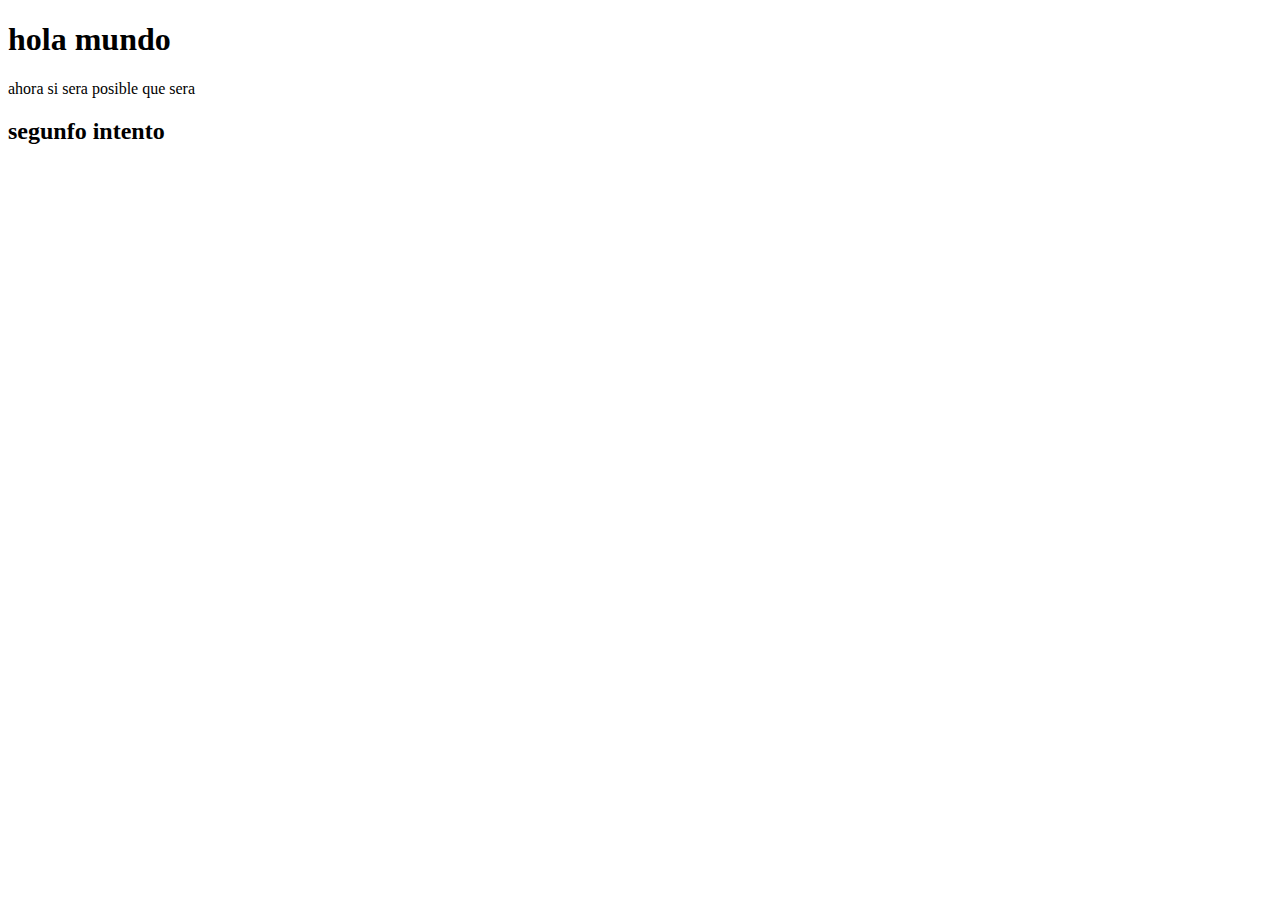
==== index.html @ 74957de2 "solucion" ====
<!DOCTYPE html>
<html lang="en">
<head>
    <link rel="stylesheet" href="styles.css">
    <meta charset="UTF-8">
    <meta name="viewport" content="width=device-width, initial-scale=1.0">
    <title>Porfolio | Fabiotclr</title>
</head>
<body>
    <h1>hola mundo</h1>

   <p class="texto">ahora si sera posible  que sera
   </p>

   <h2>segunfo intento</h2>
</body>
</html>
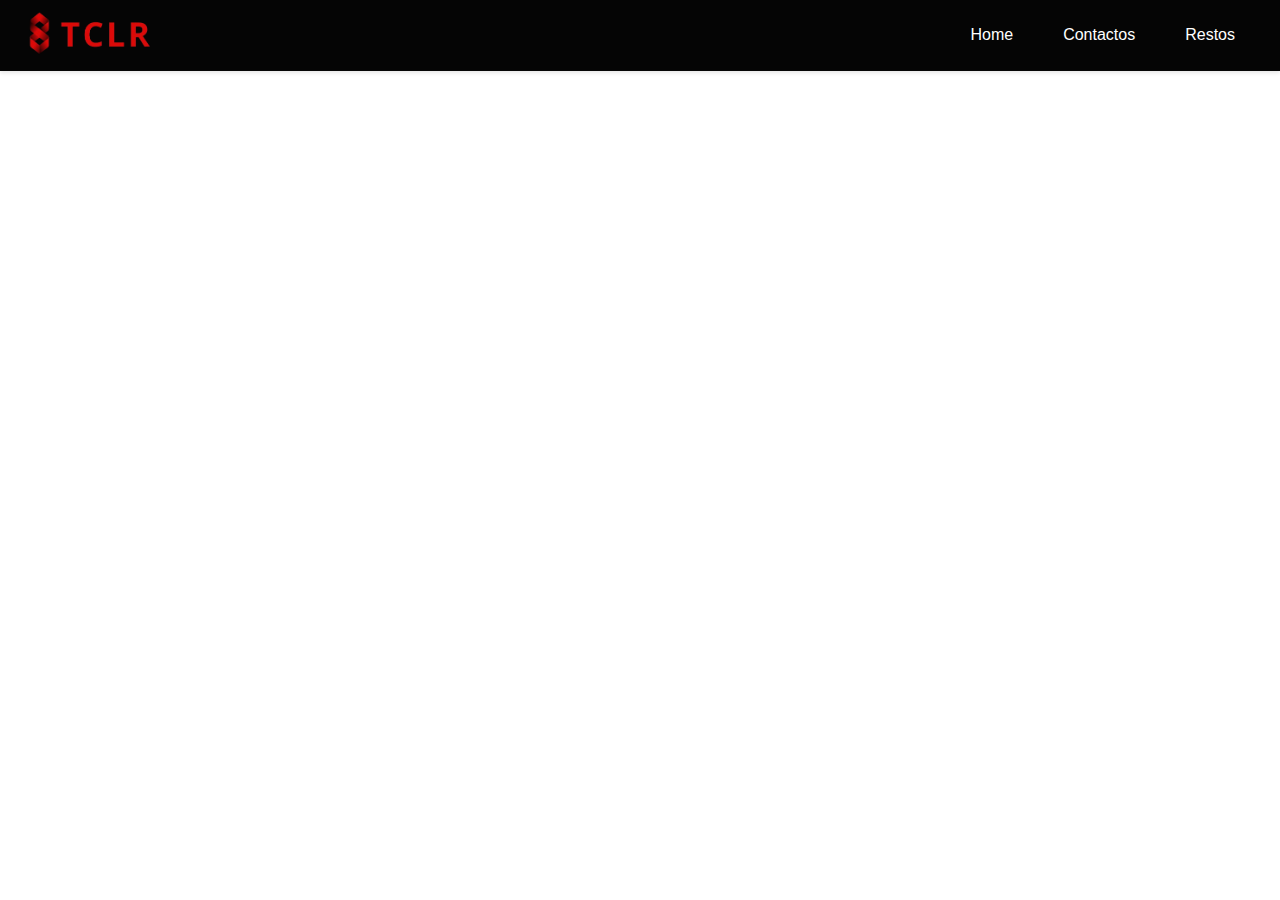
==== commit 7942de73: "formulario" ====
--- a/index.html
+++ b/index.html
@@ -1,17 +1,36 @@
 <!DOCTYPE html>
 <html lang="en">
 <head>
-    <link rel="stylesheet" href="styles.css">
     <meta charset="UTF-8">
     <meta name="viewport" content="width=device-width, initial-scale=1.0">
     <title>Porfolio | Fabiotclr</title>
+    <link rel="shortcut icon" href="/public/img/ftcl.ico" type="image/x-icon">
+    <link rel="icons" href="https://cdnjs.cloudflare.com/ajax/libs/font-awesome/6.5.2/css/all.min.css">
+    <link rel="stylesheet" href="/public/styles/styles.css">    
+    
 </head>
 <body>
-    <h1>hola mundo</h1>
-
-   <p class="texto">ahora si sera posible  que sera
-   </p>
-
-   <h2>segunfo intento</h2>
+    <header>
+        <nav class="navbar">
+            <div class="logo">
+                <a href="#"><img src="/public/img/logo.png" alt=""></a>
+            </div>
+            <ul class="nav-links">
+                <li><a href="#">Home</a></li>
+                <li><a href="#">Contactos</a></li>
+                <li><a href="#">Restos</a></li>
+            </ul>
+            <svg xmlns="http://www.w3.org/2000/svg" viewBox="0 0 448 512" max-width= "100%"  width="30px"><path fill="#ffffff" d="M0 96C0 78.3 14.3 64 32 64H416c17.7 0 32 14.3 32 32s-14.3 32-32 32H32C14.3 128 0 113.7 0 96zM0 256c0-17.7 14.3-32 32-32H416c17.7 0 32 14.3 32 32s-14.3 32-32 32H32c-17.7 0-32-14.3-32-32zM448 416c0 17.7-14.3 32-32 32H32c-17.7 0-32-14.3-32-32s14.3-32 32-32H416c17.7 0 32 14.3 32 32z"/></svg>
+            <div class="burger">
+                <div class="line1">Home</div>
+                <div class="line2">Contactos</div>
+                <div class="line3">Restos</div>
+            </div>
+        </nav>
+    </header>
+    <main>
+        
+    </main>    
+    <script src="script.js"></script>
 </body>
-</html>+</html>
--- a/public/styles/styles.css
+++ b/public/styles/styles.css
@@ -0,0 +1,107 @@
+body {
+    margin: 0;
+    font-family:  "open san", sans-serif;
+}
+
+.navbar {
+    display: flex;
+    justify-content: space-between;
+    align-items: center;
+    background-color: #050505;
+    padding: 10px 20px;
+    box-shadow: 0 2px 4px rgba(0, 0, 0, 0.1);
+}
+
+.navbar svg{
+    display: none;
+}
+
+.logo a img{
+    width: 140px;
+}
+.nav-links {
+    list-style: none;
+    display: flex;
+    margin: 0;
+    padding: 0;
+}
+
+.nav-links li {
+    margin: 0 15px;
+}
+
+.nav-links a {
+    text-decoration: none;
+    font-size: 16px;
+    color: #000;
+    padding: 5px 10px;
+    border-radius: 5px;
+    transition: background-color 0.3s ease, color 0.3s ease;
+}
+
+.nav-links a {
+    
+    color: #fff;
+}
+
+.nav-links a:hover {
+    color: #ff0000;
+    
+}
+
+/* .nav-links a:hover::after {
+    content: '';
+    
+    position: absolute;
+    bottom: 0;
+    left: 0;
+    width: 100%;
+    height: 2px;
+    background: linear-gradient(to right, #b47dcd, #e878a2, #eb85ab);
+    z-index: 1;
+    transform: scaleX(0);
+    transform-origin: left;
+    transition: transform 0.5s ease-in-out;
+} */
+/* .nav-links a:nth-child(1) {
+    color: #ff0000;
+}
+
+.nav-links a:nth-child(2) {
+    color: #000;
+}
+
+.nav-links a:nth-child(3) {
+    color: #ff0000;
+} */
+
+.burger {
+    display: none;
+    cursor: pointer;
+}
+
+.burger div {
+    width: 25px;
+    height: 3px;
+    background-color: #000;
+    margin: 5px;
+    transition: all 0.3s ease;
+}
+
+/* Responsive Styles */
+@media (max-width: 768px) {
+    .nav-links {
+        display: none;
+        flex-direction: column;
+        width: 100%;
+        position: absolute;
+        top: 60px;
+        left: 0;
+        background-color
+    }
+    
+    .navbar svg{
+        display: block;
+        color: #fff;
+    }
+}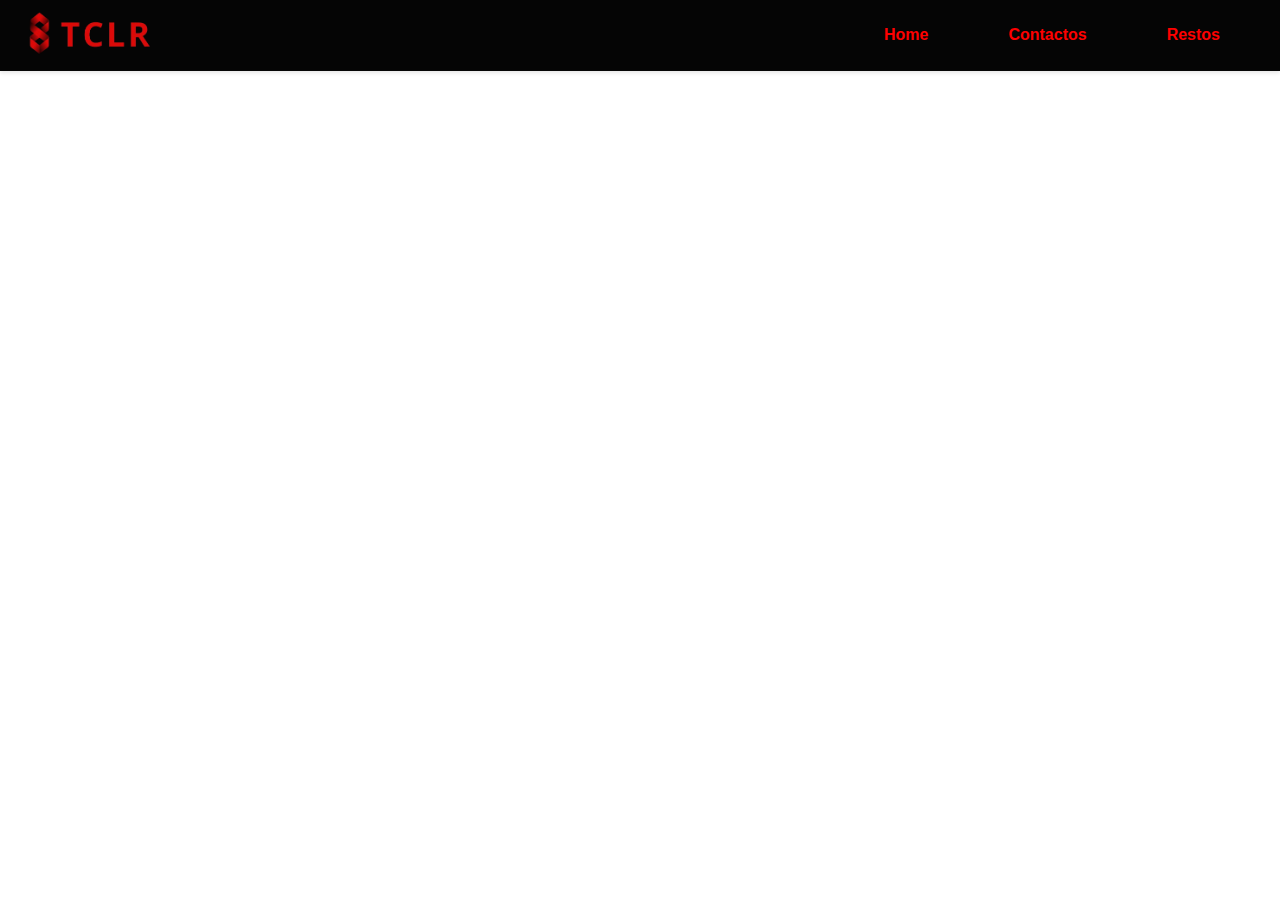
==== commit 3ad06698: "geometric calculation" ====
--- a/index.html
+++ b/index.html
@@ -13,12 +13,18 @@
     <header>
         <nav class="navbar">
             <div class="logo">
-                <a href="#"><img src="/public/img/logo.png" alt=""></a>
+                <a href="https://fabiotcelr.github.io/Nodo_Aztro_Fabio_Leon_Torres/"><img src="/public/img/logo.png" alt=""></a>
             </div>
-            <ul class="nav-links">
-                <li><a href="#">Home</a></li>
-                <li><a href="#">Contactos</a></li>
-                <li><a href="#">Restos</a></li>
+            <ul class="nav-links" id="menu-des">
+                <li>
+                    <a href="#">Home</a>
+                </li>
+                <li>
+                    <a href="#">Contactos</a>
+                </li>
+                <li>
+                    <a href="#">Restos</a>
+                </li>
             </ul>
             <svg xmlns="http://www.w3.org/2000/svg" viewBox="0 0 448 512" max-width= "100%"  width="30px"><path fill="#ffffff" d="M0 96C0 78.3 14.3 64 32 64H416c17.7 0 32 14.3 32 32s-14.3 32-32 32H32C14.3 128 0 113.7 0 96zM0 256c0-17.7 14.3-32 32-32H416c17.7 0 32 14.3 32 32s-14.3 32-32 32H32c-17.7 0-32-14.3-32-32zM448 416c0 17.7-14.3 32-32 32H32c-17.7 0-32-14.3-32-32s14.3-32 32-32H416c17.7 0 32 14.3 32 32z"/></svg>
             <div class="burger">
@@ -30,7 +36,10 @@
     </header>
     <main>
         
-    </main>    
-    <script src="script.js"></script>
+    </main>
+    <footer>
+
+    </footer>    
+    <script src="/public/logic/script.js"></script>
 </body>
 </html>
--- a/public/styles/styles.css
+++ b/public/styles/styles.css
@@ -10,6 +10,34 @@
     background-color: #050505;
     padding: 10px 20px;
     box-shadow: 0 2px 4px rgba(0, 0, 0, 0.1);
+}
+#menu-des li a{
+    position: relative;
+    font-weight:bold;
+    color:#ff0000;
+    margin: 0px 15px;
+}
+
+#menu-des li a:hover{
+    color:#fff;
+}
+
+#menu-des li a:after{
+    position: absolute;
+    bottom: -7px;
+    left: 0px;
+    width: 100%;
+    height: 4px;
+    background-color: #ff0000;
+    content: "";
+    opacity: 0;
+    transition: opacity 0.3s ease 0s, transform 0.4s ease 0s;
+    transform: translatex(-20px);  
+        
+}
+#menu-des li a:hover:after{
+    opacity:1;
+    transform: translatex(1px);
 }
 
 .navbar svg{
@@ -97,7 +125,7 @@
         position: absolute;
         top: 60px;
         left: 0;
-        background-color
+        
     }
     
     .navbar svg{
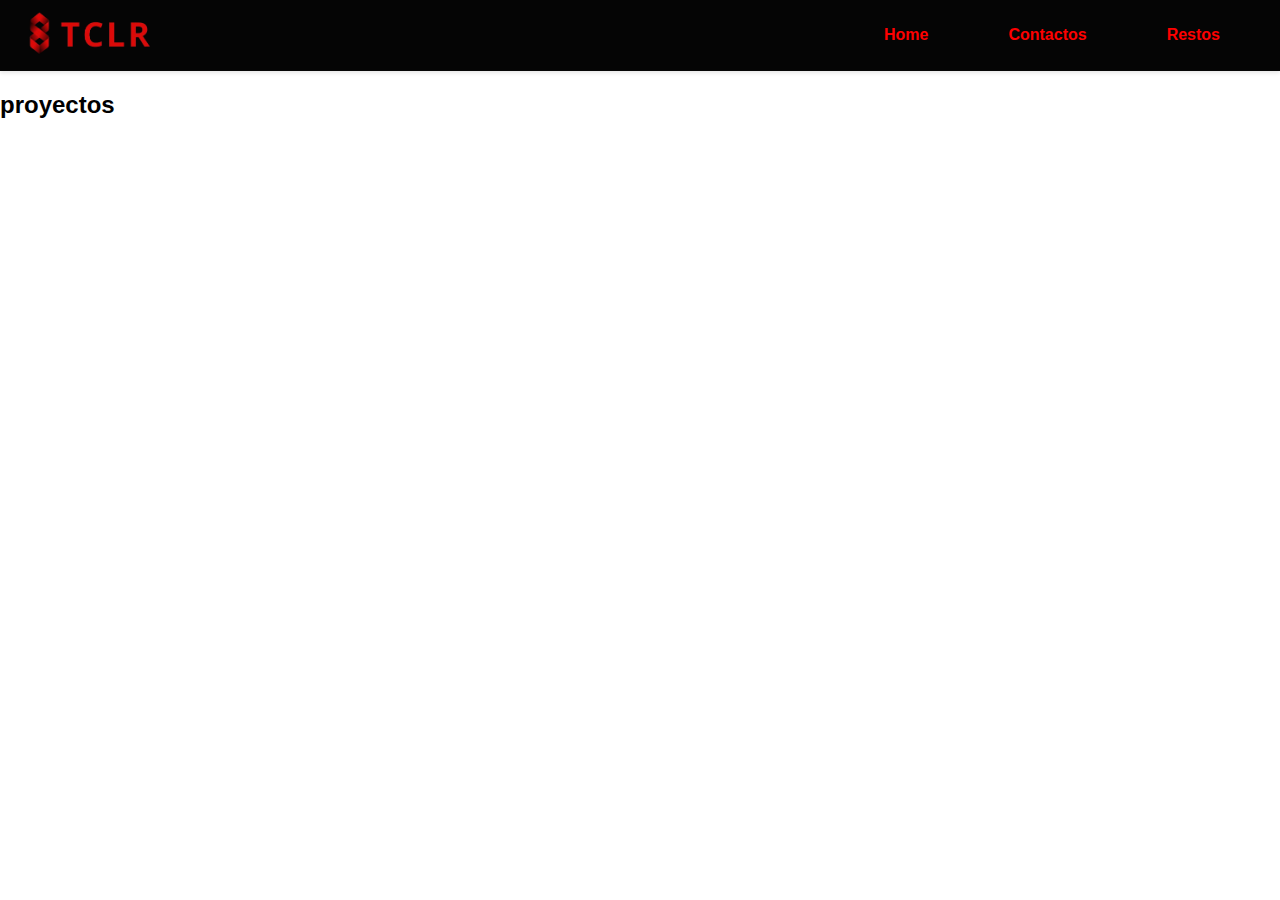
==== commit 3eaf522a: "porfolio challenge" ====
--- a/index.html
+++ b/index.html
@@ -35,7 +35,11 @@
         </nav>
     </header>
     <main>
-        
+        <div class="content">
+            <h2>proyectos</h2>
+           <div class="challenges"></div> 
+            
+        </div>
     </main>
     <footer>
 
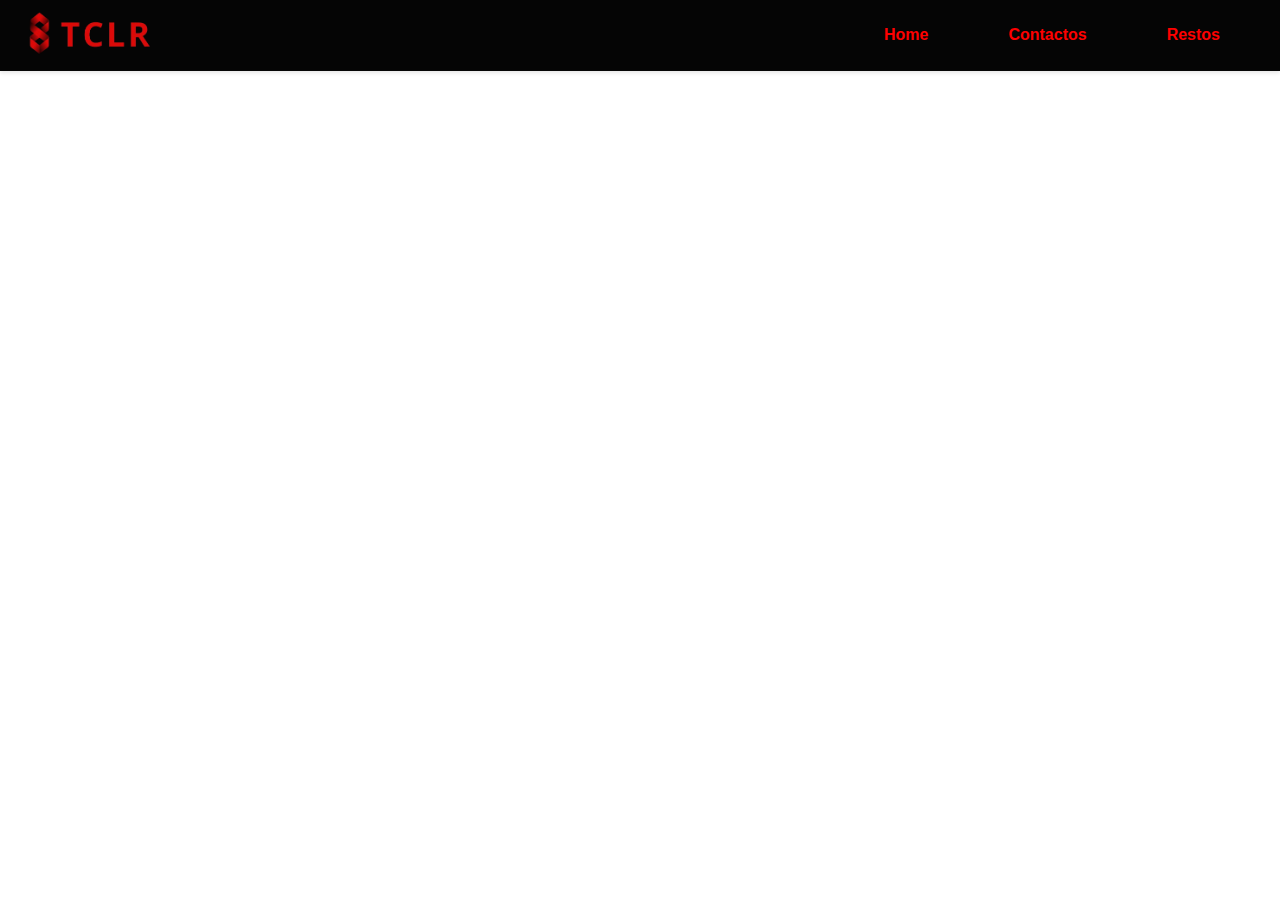
==== commit 6deb20b3: "cambio" ====
--- a/index.html
+++ b/index.html
@@ -6,7 +6,7 @@
     <title>Porfolio | Fabiotclr</title>
     <link rel="shortcut icon" href="/public/img/ftcl.ico" type="image/x-icon">
     <link rel="icons" href="https://cdnjs.cloudflare.com/ajax/libs/font-awesome/6.5.2/css/all.min.css">
-    <link rel="stylesheet" href="/public/styles/styles.css">    
+    <link rel="stylesheet" href="./public/styles/styles.css">    
     
 </head>
 <body>
@@ -36,8 +36,6 @@
     </header>
     <main>
         <div class="content">
-            <h2>proyectos</h2>
-           <div class="challenges"></div> 
             
         </div>
     </main>
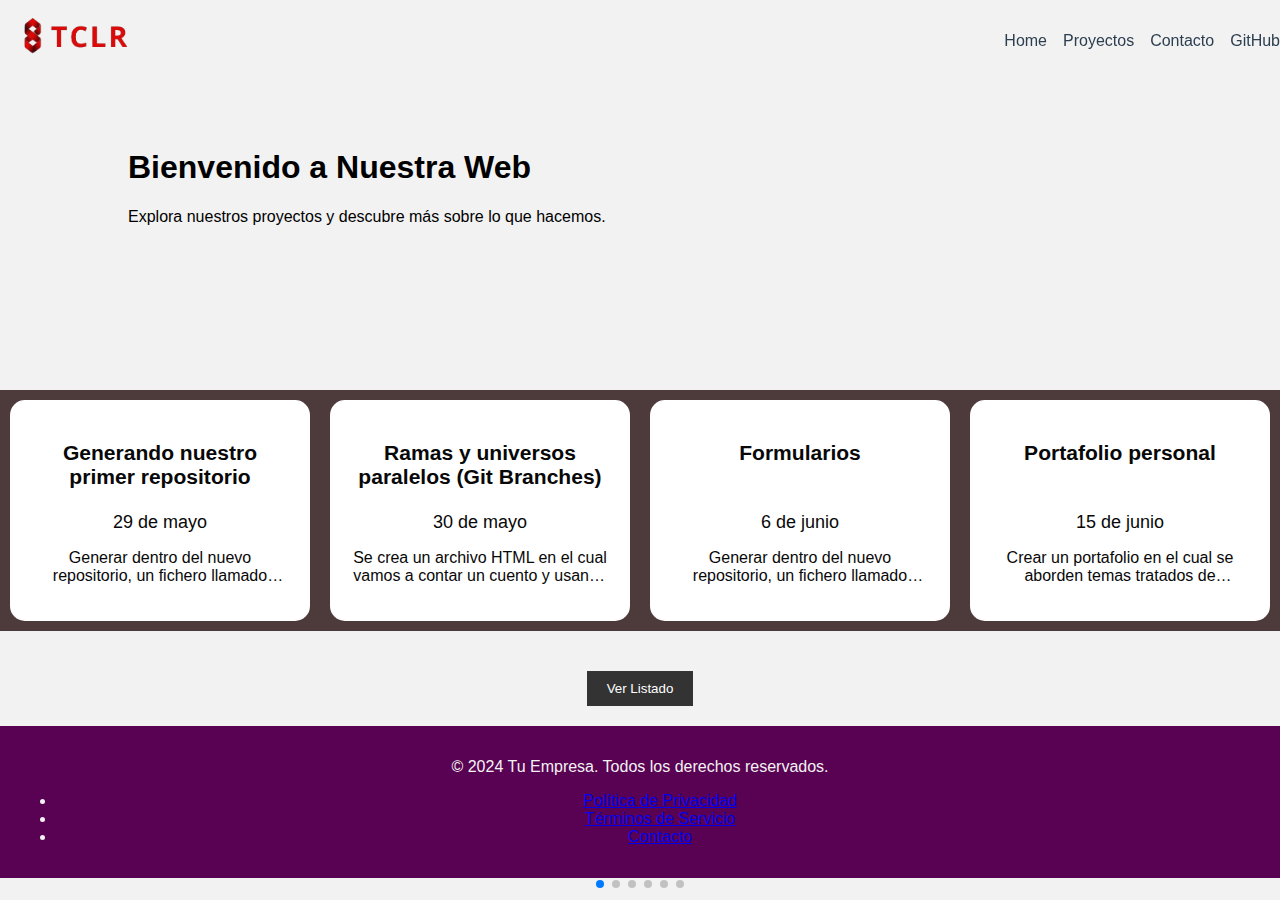
==== commit 2318e9a3: "✨Update cards  url by js" ====
--- a/index.html
+++ b/index.html
@@ -3,45 +3,70 @@
 <head>
     <meta charset="UTF-8">
     <meta name="viewport" content="width=device-width, initial-scale=1.0">
-    <title>Porfolio | Fabiotclr</title>
-    <link rel="shortcut icon" href="/public/img/ftcl.ico" type="image/x-icon">
-    <link rel="icons" href="https://cdnjs.cloudflare.com/ajax/libs/font-awesome/6.5.2/css/all.min.css">
-    <link rel="stylesheet" href="./public/styles/styles.css">    
-    
+    <title>Projects Carousel</title>
+    <link rel="stylesheet" href="./public/styles/styles.css">
+    <link rel="stylesheet" href="https://unpkg.com/swiper/swiper-bundle.min.css">
+    <link rel="stylesheet" href="https://cdnjs.cloudflare.com/ajax/libs/font-awesome/6.5.2/css/all.min.css" integrity="sha512-SnH5WK+bZxgPHs44uWIX+LLJAJ9/2PkPKZ5QiAj6Ta86w+fsb2TkcmfRyVX3pBnMFcV7oQPJkl9QevSCWr3W6A==" crossorigin="anonymous" referrerpolicy="no-referrer" />
 </head>
 <body>
-    <header>
-        <nav class="navbar">
-            <div class="logo">
-                <a href="https://fabiotcelr.github.io/Nodo_Aztro_Fabio_Leon_Torres/"><img src="/public/img/logo.png" alt=""></a>
+    <header class="header">
+        <div class="header__logo">
+            <a href="#">
+                <img src="./public/assets/img/logo.png" alt="Logo">
+            </a>
+        </div>
+        <nav class="navigation">
+            <div class="navigation__content">
+                <input type="checkbox" class="navigation__checkbox" id="menu-checkbox">
+                <label for="menu-checkbox" class="navigation__toggle">&#9776;</label>
             </div>
-            <ul class="nav-links" id="menu-des">
-                <li>
-                    <a href="#">Home</a>
-                </li>
-                <li>
-                    <a href="#">Contactos</a>
-                </li>
-                <li>
-                    <a href="#">Restos</a>
-                </li>
+            <ul class="navigation__menu">
+                <li class="navigation__item"><a href="#" class="navigation__link">Home</a></li>
+                <li class="navigation__item"><a href="#" class="navigation__link">Proyectos</a></li>
+                <li class="navigation__item"><a href="#" class="navigation__link">Contacto</a></li>
+                <li class="navigation__item"><a href="https://github.com" class="navigation__link">GitHub</a></li>
             </ul>
-            <svg xmlns="http://www.w3.org/2000/svg" viewBox="0 0 448 512" max-width= "100%"  width="30px"><path fill="#ffffff" d="M0 96C0 78.3 14.3 64 32 64H416c17.7 0 32 14.3 32 32s-14.3 32-32 32H32C14.3 128 0 113.7 0 96zM0 256c0-17.7 14.3-32 32-32H416c17.7 0 32 14.3 32 32s-14.3 32-32 32H32c-17.7 0-32-14.3-32-32zM448 416c0 17.7-14.3 32-32 32H32c-17.7 0-32-14.3-32-32s14.3-32 32-32H416c17.7 0 32 14.3 32 32z"/></svg>
-            <div class="burger">
-                <div class="line1">Home</div>
-                <div class="line2">Contactos</div>
-                <div class="line3">Restos</div>
-            </div>
         </nav>
     </header>
-    <main>
-        <div class="content">
-            
+
+<main>
+    <section class="introduction">
+        <div class="introduction__content">
+            <h1 class="introduction__title">Bienvenido a Nuestra Web</h1>
+            <p class="introduction__text">Explora nuestros proyectos y descubre más sobre lo que hacemos.</p>
         </div>
+    </section>
+
+    <section class="carousel">
+        <div class="carousel__swiper swiper-container">
+            <div class="carousel__swiper swiper-wrapper" id="projects-carousel">
+                <!-- Project slides will be inserted here -->
+            </div>
+            <div class="carousel__swiper swiper-pagination"></div>
+        </div>
+        <button id="view-list-button" class="carousel__view-list-button">Ver Listado</button>
+    </section>
+
+    <section class="project-list">
+        <div id="project-list-section" class="project-list__hidden">
+            <div id="project-list" class="project-list__content"></div>
+            <button id="next-page-button" class="project-list__next-button hidden">Siguiente</button>
+        </div>
+    </section>
+</main>
+<footer class="footer">
+    <div class="footer__content">
+        <p class="footer__text">© 2024 Tu Empresa. Todos los derechos reservados.</p>
+        <ul class="footer__menu">
+            <li class="footer__item"><a href="#" class="footer__link">Política de Privacidad</a></li>
+            <li class="footer__item"><a href="#" class="footer__link">Términos de Servicio</a></li>
+            <li class="footer__item"><a href="#" class="footer__link">Contacto</a></li>
+        </ul>
+    </div>
+</footer>
     </main>
-    <footer>
-
-    </footer>    
-    <script src="/public/logic/script.js"></script>
+    <script src="https://unpkg.com/swiper/swiper-bundle.min.js"></script>
+    <script src="./public/logic/script.js"></script>
+    <script src="./public/logic/header.js"></script>
 </body>
 </html>
--- a/public/styles/styles.css
+++ b/public/styles/styles.css
@@ -1,135 +1,222 @@
+
+
+:root {
+    --primary-color: #f2f2f2;
+    --secondary-color: #590253;
+    --tertiary-color: #1b0126;
+    --quaternary-color: #F2B705;
+    --background-color: #f20574;
+    --text-color: #2c3e50;
+    --padding: 16px;
+    --margin: 16px;
+    --font-size: 16px;
+    --border-radius: 6px;
+    --header-transition: 0.3s;
+    --header-bg-color: #75006e;;
+}
+
 body {
+    background-color: var(--primary-color);
+    font-family: Arial, Helvetica, sans-serif;
     margin: 0;
-    font-family:  "open san", sans-serif;
-}
-
-.navbar {
+    padding: 0;
+    box-sizing: border-box;
+}
+
+.header {
+    width: 100%;
+    position: fixed;
+    top: 0;
+    left: 0;
+    z-index: 1000;
+    background-color: transparent;
+    transition: background-color var(--header-transition), box-shadow var(--header-transition);
+    padding: var(--padding);
+    display: flex;
+    justify-content: space-between;
+}
+
+.header.scrolled {
+    background-color: var(--header-bg-color);
+    box-shadow: 0 2px 5px rgba(0, 0, 0, 0.2);
+}
+.header__logo img {
+    height: 40px;
+}
+
+.navigation {
     display: flex;
     justify-content: space-between;
     align-items: center;
-    background-color: #050505;
+}
+
+.navigation__content {
+    display: none;
+}
+
+.navigation__checkbox {
+    display: none;
+}
+
+.navigation__toggle {
+    display: none;
+    cursor: pointer;
+    font-size: 24px;
+}
+
+.navigation__menu {
+    list-style: none;
+    display: flex;
+}
+
+.navigation__item {
+    margin-right: var(--margin);
+}
+
+.navigation__link {
+    text-decoration: none;
+    color: var(--text-color);
+}
+
+
+.introduction{
+    padding: 10%;
+}
+
+.swiper-container {
+    width: 100%;
+    height: auto;
+    padding: 20px 0;
+}
+
+.swiper-slide {
+    text-align: center;
+    font-size: 18px;
+    background: #4d3b3b;
+    display: flex;
+    justify-content: center;
+    align-items: center;
+}
+
+.card {
+    background: #fff;
+    border-radius: 15px;
+    padding: 20px;
+    display: flex;
+    align-items: center;
+    position: relative;
+    margin: 10px;
+}
+
+.card__thumbnail{
+    
+    color: #080808;
+    text-decoration: none;
+}
+
+.card__icon{
+    font-size: 40px;
+}
+.card__title{
+    height: 50px;
+    display: -webkit-box;
+    -webkit-line-clamp: 2; 
+    -webkit-box-orient: vertical;
+    overflow: hidden;
+    text-overflow: ellipsis;
+}
+.card__text {
+    font-size: var(--font-size);
+    display: -webkit-box;
+    -webkit-line-clamp: 2; 
+    -webkit-box-orient: vertical;
+    overflow: hidden;
+    text-overflow: ellipsis;
+    
+}
+
+#view-list-button, #next-page-button {
+    display: block;
+    margin: 20px auto;
     padding: 10px 20px;
-    box-shadow: 0 2px 4px rgba(0, 0, 0, 0.1);
-}
-#menu-des li a{
-    position: relative;
-    font-weight:bold;
-    color:#ff0000;
-    margin: 0px 15px;
-}
-
-#menu-des li a:hover{
-    color:#fff;
-}
-
-#menu-des li a:after{
-    position: absolute;
-    bottom: -7px;
-    left: 0px;
-    width: 100%;
-    height: 4px;
-    background-color: #ff0000;
-    content: "";
-    opacity: 0;
-    transition: opacity 0.3s ease 0s, transform 0.4s ease 0s;
-    transform: translatex(-20px);  
-        
-}
-#menu-des li a:hover:after{
-    opacity:1;
-    transform: translatex(1px);
-}
-
-.navbar svg{
-    display: none;
-}
-
-.logo a img{
-    width: 140px;
-}
-.nav-links {
-    list-style: none;
-    display: flex;
-    margin: 0;
-    padding: 0;
-}
-
-.nav-links li {
-    margin: 0 15px;
-}
-
-.nav-links a {
-    text-decoration: none;
-    font-size: 16px;
-    color: #000;
-    padding: 5px 10px;
-    border-radius: 5px;
-    transition: background-color 0.3s ease, color 0.3s ease;
-}
-
-.nav-links a {
-    
+    background-color: #333;
     color: #fff;
-}
-
-.nav-links a:hover {
-    color: #ff0000;
-    
-}
-
-/* .nav-links a:hover::after {
-    content: '';
-    
-    position: absolute;
-    bottom: 0;
-    left: 0;
-    width: 100%;
-    height: 2px;
-    background: linear-gradient(to right, #b47dcd, #e878a2, #eb85ab);
-    z-index: 1;
-    transform: scaleX(0);
-    transform-origin: left;
-    transition: transform 0.5s ease-in-out;
-} */
-/* .nav-links a:nth-child(1) {
-    color: #ff0000;
-}
-
-.nav-links a:nth-child(2) {
-    color: #000;
-}
-
-.nav-links a:nth-child(3) {
-    color: #ff0000;
-} */
-
-.burger {
-    display: none;
+    border: none;
     cursor: pointer;
 }
 
-.burger div {
-    width: 25px;
-    height: 3px;
-    background-color: #000;
-    margin: 5px;
-    transition: all 0.3s ease;
-}
-
-/* Responsive Styles */
+.hidden {
+    display: none;
+}
+
+#project-list-section {
+    display: none;
+    padding: 20px;
+}
+
+.project-item {
+    border: 1px solid #080808;
+    padding: 20px;
+    background: #fff;
+    border-radius: 8px;
+    margin: 10px 0;
+}
+
 @media (max-width: 768px) {
-    .nav-links {
+    .navigation__content {
+        display: block;
+    }
+
+    .navigation__toggle {
+        display: block;
+    }
+
+    .navigation__menu {
         display: none;
         flex-direction: column;
         width: 100%;
-        position: absolute;
-        top: 60px;
-        left: 0;
-        
-    }
-    
-    .navbar svg{
+        background-color: var(--secondary-color);
+    }
+
+    .navigation__item {
+        margin: 0;
+    }
+
+    .navigation__link {
+        color: var(--primary-color);
+        padding: var(--padding);
         display: block;
-        color: #fff;
-    }
-}+        text-align: center;
+    }
+
+    .navigation__checkbox:checked + .navigation__toggle + .navigation__menu {
+        display: flex;
+    }
+}
+
+.main {
+    padding-top: 100px; 
+}
+
+.footer {
+    text-align: center;
+    padding: var(--padding);
+    background-color: var(--secondary-color);
+    color: var(--primary-color);
+}
+
+.content {
+    padding: var(--padding);
+}
+
+@media (min-width: 769px) and (max-width: 1024px) {
+    .swiper-slide .project-card {
+        width: 45%;
+    }
+}
+
+@media (min-width: 1025px) {
+    .swiper-slide .project-card {
+        width: 42%;
+    }
+}
